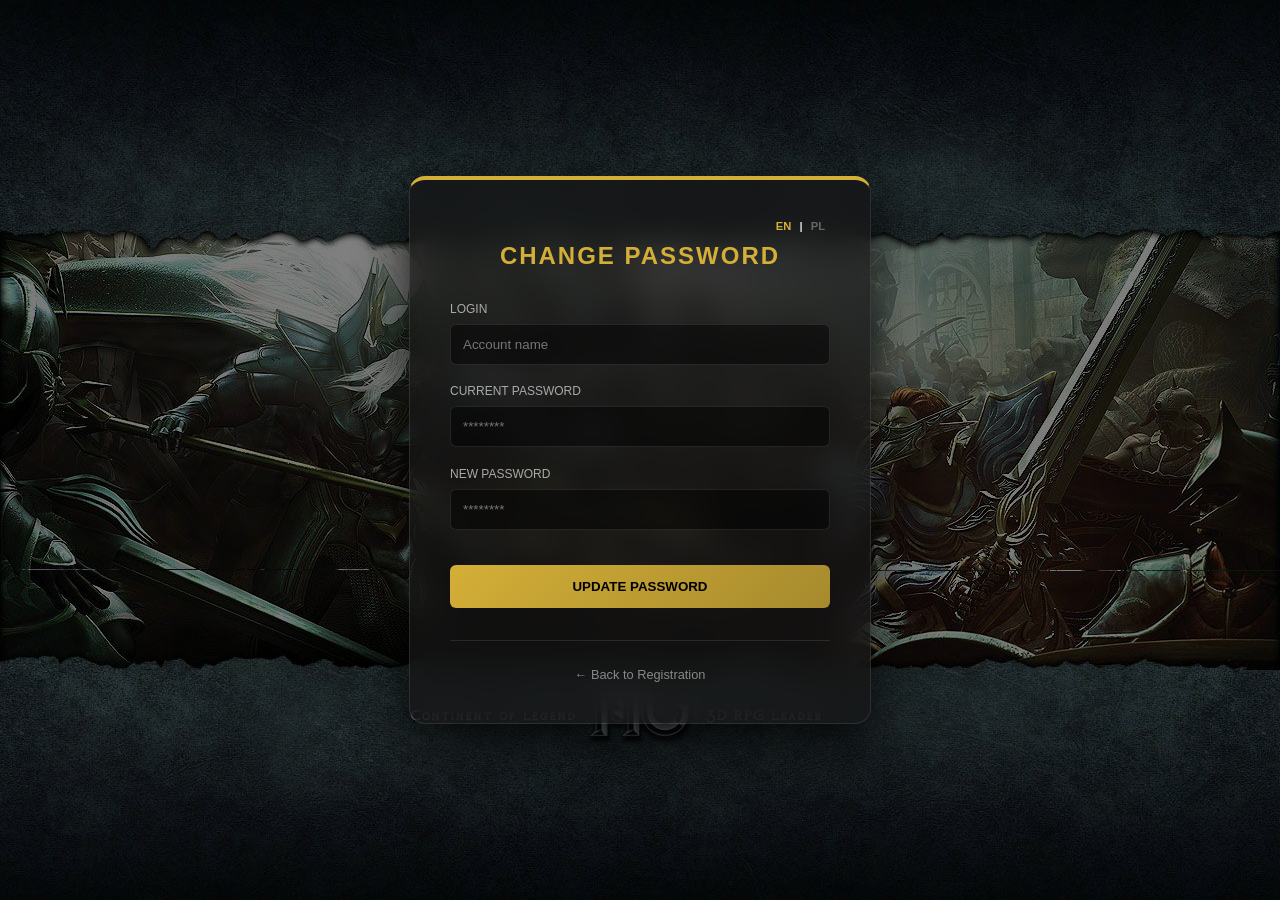
==== wwwroot/changepass.html @ e1e974c0 "initial release" ====
<!DOCTYPE html>
<html lang="en">

<head>
    <meta charset="UTF-8">
    <meta name="viewport" content="width=device-width, initial-scale=1.0">
    <title>OpenMU - Change Password</title>
    <script src="translations.js"></script>
    <style>
        :root {
            --primary: #d4af37;
            --text: #e0e0e0;
        }

        body {
            margin: 0;
            padding: 0;
            min-height: 100vh;
            display: flex;
            justify-content: center;
            align-items: center;
            font-family: 'Segoe UI', sans-serif;
            color: var(--text);
            background: linear-gradient(rgba(0, 0, 0, 0.5), rgba(0, 0, 0, 0.5)), url('mubg.jpg') no-repeat center center fixed;
            background-size: cover;
            background-color: #0a0a0a;
        }

        .lang-switch {
            text-align: right;
            font-size: 0.7rem;
            margin-bottom: -10px;
            font-weight: bold;
        }

        .lang-switch span {
            cursor: pointer;
            color: #666;
            transition: 0.3s;
            padding: 0 5px;
        }

        .lang-switch span.active {
            color: var(--primary);
        }

        .container {
            background: rgba(20, 20, 20, 0.7);
            backdrop-filter: blur(15px);
            -webkit-backdrop-filter: blur(15px);
            padding: 2.5rem;
            border-radius: 16px;
            box-shadow: 0 20px 50px rgba(0, 0, 0, 0.8);
            width: 100%;
            max-width: 380px;
            border: 1px solid rgba(255, 255, 255, 0.1);
            border-top: 4px solid var(--primary);
        }

        h2 {
            text-align: center;
            color: var(--primary);
            margin-bottom: 2rem;
            letter-spacing: 2px;
            text-transform: uppercase;
        }

        .form-group {
            margin-bottom: 1.2rem;
        }

        label {
            display: block;
            margin-bottom: 0.5rem;
            font-size: 0.75rem;
            color: #aaa;
            text-transform: uppercase;
        }

        input {
            width: 100%;
            padding: 12px;
            box-sizing: border-box;
            background: rgba(0, 0, 0, 0.5);
            border: 1px solid rgba(255, 255, 255, 0.1);
            color: white;
            border-radius: 6px;
            transition: 0.3s;
        }

        input:focus {
            outline: none;
            border-color: var(--primary);
        }

        button {
            width: 100%;
            padding: 14px;
            background: linear-gradient(135deg, #d4af37 0%, #a68a2d 100%);
            border: none;
            color: #000;
            font-weight: bold;
            cursor: pointer;
            border-radius: 6px;
            text-transform: uppercase;
            transition: 0.3s;
            margin-top: 1rem;
        }

        #message {
            margin-top: 1.5rem;
            padding: 12px;
            border-radius: 6px;
            text-align: center;
            display: none;
            font-size: 0.9rem;
            backdrop-filter: blur(5px);
        }

        .success {
            background: rgba(39, 174, 96, 0.2);
            color: #2ecc71;
            border: 1px solid #2ecc71;
        }

        .error {
            background: rgba(192, 57, 43, 0.2);
            color: #e74c3c;
            border: 1px solid #e74c3c;
        }

        .footer-nav {
            margin-top: 2rem;
            padding-top: 1.5rem;
            border-top: 1px solid rgba(255, 255, 255, 0.1);
            text-align: center;
        }

        .nav-link {
            color: #888;
            text-decoration: none;
            font-size: 0.8rem;
        }
    </style>
</head>

<body>
    <div class="container">
        <div class="lang-switch">
            <span onclick="setLanguage('en')" id="en-btn">EN</span> | <span onclick="setLanguage('pl')"
                id="pl-btn">PL</span>
        </div>
        <h2 data-i18n="titleChange">Change Password</h2>
        <form id="changePassForm">
            <div class="form-group">
                <label data-i18n="login">Login</label>
                <input type="text" name="username" required data-i18n-placeholder="placeholderLogin">
            </div>
            <div class="form-group">
                <label data-i18n="oldPass">Current Password</label>
                <input type="password" name="oldPassword" required data-i18n-placeholder="placeholderPass">
            </div>
            <div class="form-group">
                <label data-i18n="newPass">New Password</label>
                <input type="password" name="newPassword" required minlength="8" maxlength="16"
                    data-i18n-placeholder="placeholderPass">
            </div>
            <button type="submit" id="submitBtn" data-i18n="btnChange">Update Password</button>
        </form>
        <div id="message"></div>
        <div class="footer-nav">
            <a href="/" class="nav-link" data-i18n="footerBack">← Back to Registration</a>
        </div>
    </div>

    <script>
        function setLanguage(lang) {
            const t = window.muTranslations[lang];
            localStorage.setItem('preferred-lang', lang);
            document.querySelectorAll('[data-i18n]').forEach(el => el.innerText = t[el.getAttribute('data-i18n')]);
            document.querySelectorAll('[data-i18n-placeholder]').forEach(el => el.placeholder = t[el.getAttribute('data-i18n-placeholder')]);
            document.getElementById('en-btn').className = lang === 'en' ? 'active' : '';
            document.getElementById('pl-btn').className = lang === 'pl' ? 'active' : '';
        }

        setLanguage(localStorage.getItem('preferred-lang') || 'en');

        document.getElementById('changePassForm').addEventListener('submit', async (e) => {
            e.preventDefault();
            const msgDiv = document.getElementById('message'), btn = document.getElementById('submitBtn'),
                t = window.muTranslations[localStorage.getItem('preferred-lang') || 'en'];

            msgDiv.style.display = 'none'; btn.disabled = true;
            const originalText = btn.innerText;
            btn.innerText = t.processing;

            try {
                const response = await fetch('/api/change-password', { method: 'POST', body: new FormData(e.target) });
                const result = await response.text();
                msgDiv.style.display = 'block'; msgDiv.className = response.ok ? 'success' : 'error';
                msgDiv.innerText = result;
                if (response.ok) e.target.reset();
            } catch (error) {
                msgDiv.style.display = 'block'; msgDiv.className = 'error'; msgDiv.innerText = t.connError;
            } finally {
                btn.disabled = false;
                btn.innerText = t.btnChange;
            }
        });
    </script>
</body>

</html>
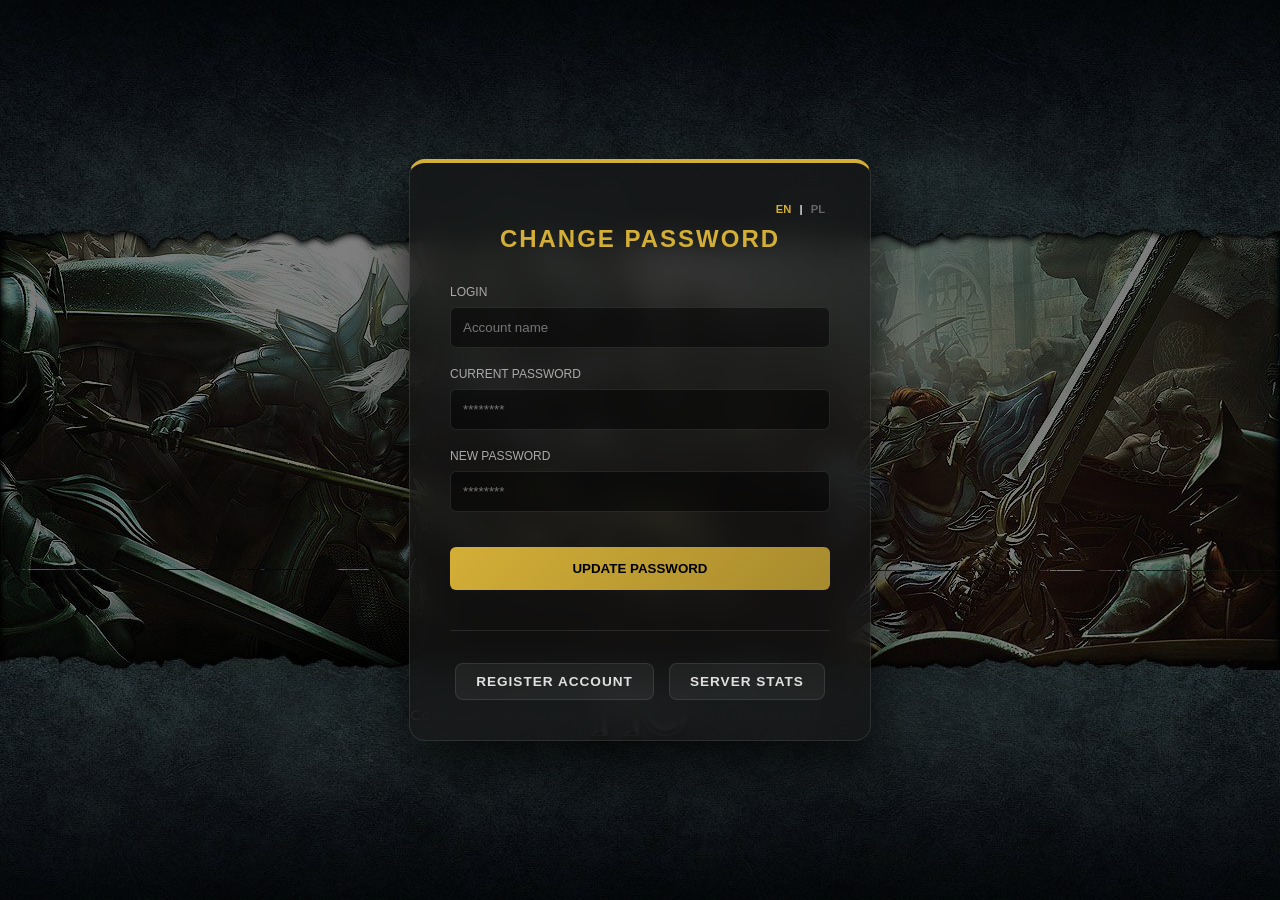
==== commit 796d8b93: "server stats top10 players added" ====
--- a/wwwroot/changepass.html
+++ b/wwwroot/changepass.html
@@ -130,16 +130,46 @@
         }
 
         .footer-nav {
-            margin-top: 2rem;
-            padding-top: 1.5rem;
+            margin-top: 2.5rem;
+            padding-top: 2rem;
             border-top: 1px solid rgba(255, 255, 255, 0.1);
-            text-align: center;
+            display: flex;
+            justify-content: center;
+            gap: 15px;
+            /* Odstęp między przyciskami */
         }
 
         .nav-link {
-            color: #888;
             text-decoration: none;
-            font-size: 0.8rem;
+            font-size: 0.85rem;
+            font-weight: 600;
+            /* Pogrubienie */
+            text-transform: uppercase;
+            letter-spacing: 1px;
+            padding: 10px 20px;
+            border-radius: 8px;
+            color: var(--text);
+            background: rgba(255, 255, 255, 0.05);
+            border: 1px solid rgba(255, 255, 255, 0.1);
+            transition: all 0.3s ease;
+            display: inline-flex;
+            align-items: center;
+        }
+
+        .nav-link:hover {
+            background: rgba(212, 175, 55, 0.1);
+            /* Złota poświata tła */
+            border-color: var(--primary);
+            /* Złota ramka */
+            color: var(--primary);
+            /* Złoty tekst */
+            transform: translateY(-2px);
+            /* Lekki podrzut do góry */
+            box-shadow: 0 5px 15px rgba(212, 175, 55, 0.2);
+        }
+
+        .nav-link:active {
+            transform: translateY(0);
         }
     </style>
 </head>
@@ -169,7 +199,12 @@
         </form>
         <div id="message"></div>
         <div class="footer-nav">
-            <a href="/" class="nav-link" data-i18n="footerBack">← Back to Registration</a>
+            <a href="/" class="nav-link">
+                <span data-i18n="navRegister">Register</span>
+            </a>
+            <a href="/stats" class="nav-link">
+                <span data-i18n="navStats">Server Stats</span>
+            </a>
         </div>
     </div>
 
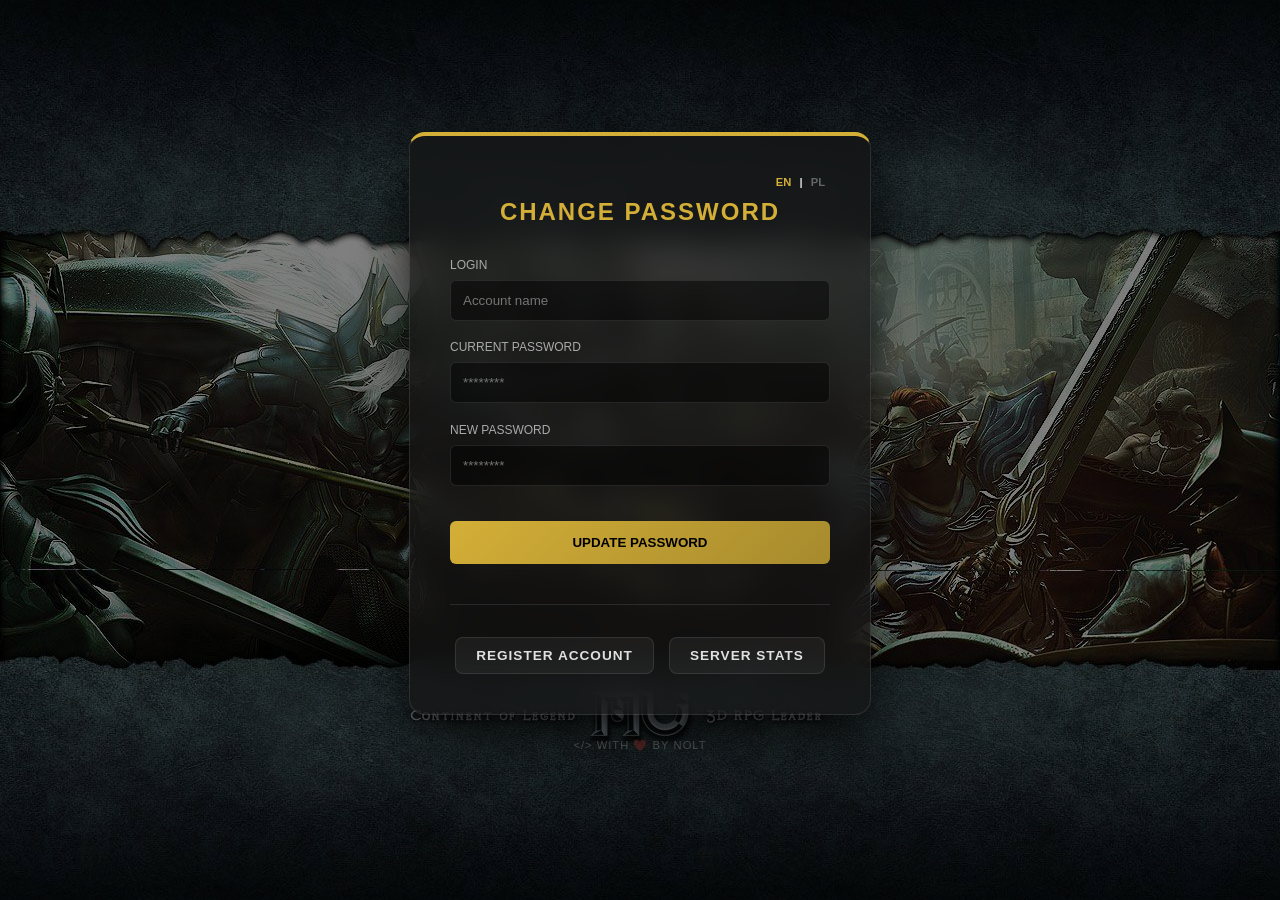
==== commit 489e7ffc: "small fixes" ====
--- a/wwwroot/changepass.html
+++ b/wwwroot/changepass.html
@@ -17,6 +17,7 @@
             padding: 0;
             min-height: 100vh;
             display: flex;
+            flex-direction: column;
             justify-content: center;
             align-items: center;
             font-family: 'Segoe UI', sans-serif;
@@ -136,14 +137,12 @@
             display: flex;
             justify-content: center;
             gap: 15px;
-            /* Odstęp między przyciskami */
         }
 
         .nav-link {
             text-decoration: none;
             font-size: 0.85rem;
             font-weight: 600;
-            /* Pogrubienie */
             text-transform: uppercase;
             letter-spacing: 1px;
             padding: 10px 20px;
@@ -158,19 +157,42 @@
 
         .nav-link:hover {
             background: rgba(212, 175, 55, 0.1);
-            /* Złota poświata tła */
             border-color: var(--primary);
-            /* Złota ramka */
             color: var(--primary);
-            /* Złoty tekst */
             transform: translateY(-2px);
-            /* Lekki podrzut do góry */
             box-shadow: 0 5px 15px rgba(212, 175, 55, 0.2);
         }
 
         .nav-link:active {
             transform: translateY(0);
         }
+
+        .credits {
+    margin-top: 1.5rem;
+    margin-bottom: 1rem;
+    width: 100%;
+    text-align: center;
+    font-size: 0.7rem;
+    letter-spacing: 1px;
+    text-transform: uppercase;
+}
+
+.credits a {
+    text-decoration: none;
+    color: rgba(255, 255, 255, 0.3);
+    transition: all 0.4s ease;
+    font-weight: 400;
+}
+
+.credits a span {
+    font-weight: 300;
+}
+
+.credits a:hover {
+    color: var(--primary);
+    opacity: 1;
+    text-shadow: 0 0 8px rgba(212, 175, 55, 0.4);
+}
     </style>
 </head>
 
@@ -207,6 +229,11 @@
             </a>
         </div>
     </div>
+    <div class="credits">
+    <a href="https://github.com/nolt" target="_blank">
+        <span>&lt;/&gt; with ❤️ by</span> Nolt
+    </a>
+    </div>
 
     <script>
         function setLanguage(lang) {
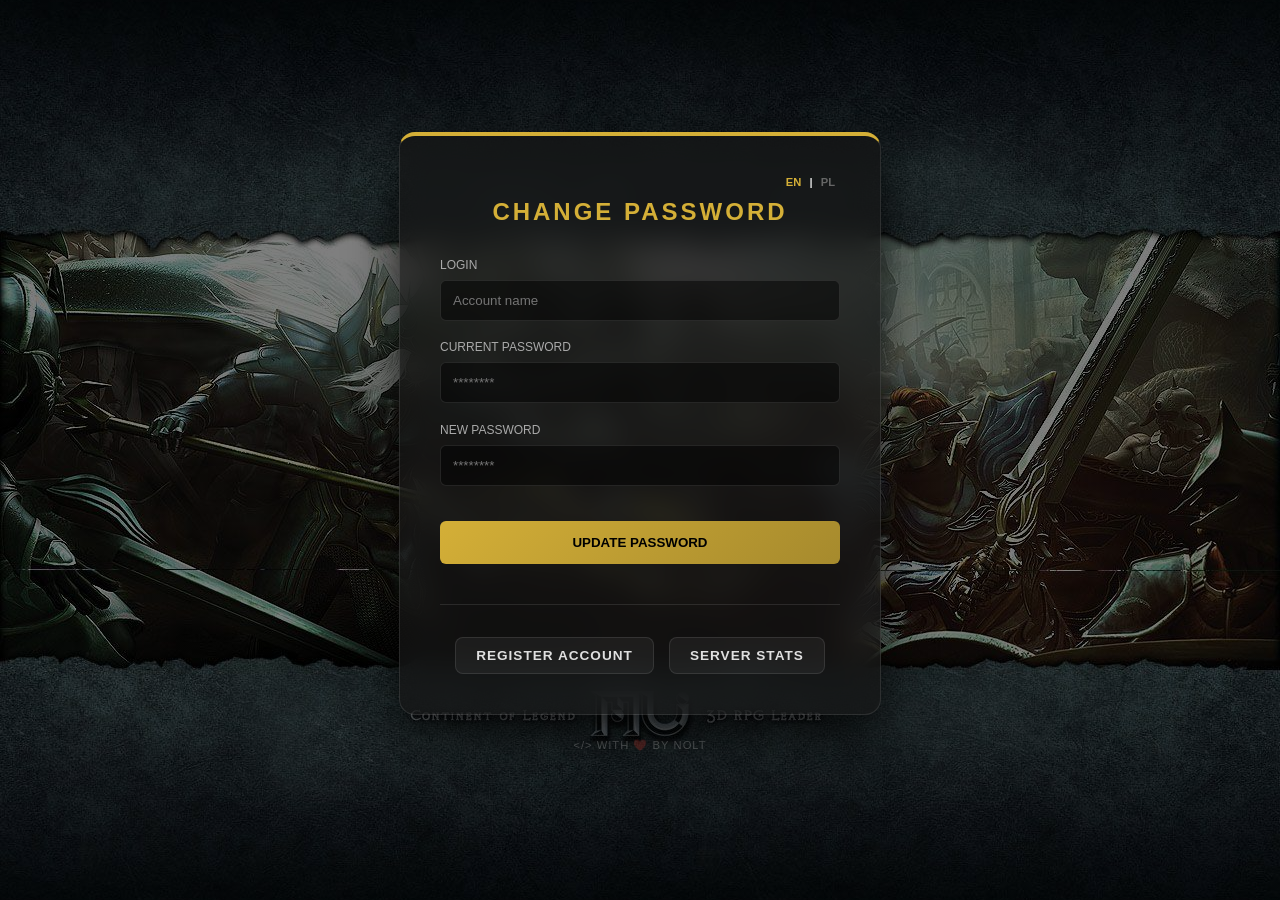
==== commit 21fa6648: "site rebuild" ====
--- a/wwwroot/changepass.html
+++ b/wwwroot/changepass.html
@@ -5,195 +5,8 @@
     <meta charset="UTF-8">
     <meta name="viewport" content="width=device-width, initial-scale=1.0">
     <title>OpenMU - Change Password</title>
+    <link rel="stylesheet" href="style.css">
     <script src="translations.js"></script>
-    <style>
-        :root {
-            --primary: #d4af37;
-            --text: #e0e0e0;
-        }
-
-        body {
-            margin: 0;
-            padding: 0;
-            min-height: 100vh;
-            display: flex;
-            flex-direction: column;
-            justify-content: center;
-            align-items: center;
-            font-family: 'Segoe UI', sans-serif;
-            color: var(--text);
-            background: linear-gradient(rgba(0, 0, 0, 0.5), rgba(0, 0, 0, 0.5)), url('mubg.jpg') no-repeat center center fixed;
-            background-size: cover;
-            background-color: #0a0a0a;
-        }
-
-        .lang-switch {
-            text-align: right;
-            font-size: 0.7rem;
-            margin-bottom: -10px;
-            font-weight: bold;
-        }
-
-        .lang-switch span {
-            cursor: pointer;
-            color: #666;
-            transition: 0.3s;
-            padding: 0 5px;
-        }
-
-        .lang-switch span.active {
-            color: var(--primary);
-        }
-
-        .container {
-            background: rgba(20, 20, 20, 0.7);
-            backdrop-filter: blur(15px);
-            -webkit-backdrop-filter: blur(15px);
-            padding: 2.5rem;
-            border-radius: 16px;
-            box-shadow: 0 20px 50px rgba(0, 0, 0, 0.8);
-            width: 100%;
-            max-width: 380px;
-            border: 1px solid rgba(255, 255, 255, 0.1);
-            border-top: 4px solid var(--primary);
-        }
-
-        h2 {
-            text-align: center;
-            color: var(--primary);
-            margin-bottom: 2rem;
-            letter-spacing: 2px;
-            text-transform: uppercase;
-        }
-
-        .form-group {
-            margin-bottom: 1.2rem;
-        }
-
-        label {
-            display: block;
-            margin-bottom: 0.5rem;
-            font-size: 0.75rem;
-            color: #aaa;
-            text-transform: uppercase;
-        }
-
-        input {
-            width: 100%;
-            padding: 12px;
-            box-sizing: border-box;
-            background: rgba(0, 0, 0, 0.5);
-            border: 1px solid rgba(255, 255, 255, 0.1);
-            color: white;
-            border-radius: 6px;
-            transition: 0.3s;
-        }
-
-        input:focus {
-            outline: none;
-            border-color: var(--primary);
-        }
-
-        button {
-            width: 100%;
-            padding: 14px;
-            background: linear-gradient(135deg, #d4af37 0%, #a68a2d 100%);
-            border: none;
-            color: #000;
-            font-weight: bold;
-            cursor: pointer;
-            border-radius: 6px;
-            text-transform: uppercase;
-            transition: 0.3s;
-            margin-top: 1rem;
-        }
-
-        #message {
-            margin-top: 1.5rem;
-            padding: 12px;
-            border-radius: 6px;
-            text-align: center;
-            display: none;
-            font-size: 0.9rem;
-            backdrop-filter: blur(5px);
-        }
-
-        .success {
-            background: rgba(39, 174, 96, 0.2);
-            color: #2ecc71;
-            border: 1px solid #2ecc71;
-        }
-
-        .error {
-            background: rgba(192, 57, 43, 0.2);
-            color: #e74c3c;
-            border: 1px solid #e74c3c;
-        }
-
-        .footer-nav {
-            margin-top: 2.5rem;
-            padding-top: 2rem;
-            border-top: 1px solid rgba(255, 255, 255, 0.1);
-            display: flex;
-            justify-content: center;
-            gap: 15px;
-        }
-
-        .nav-link {
-            text-decoration: none;
-            font-size: 0.85rem;
-            font-weight: 600;
-            text-transform: uppercase;
-            letter-spacing: 1px;
-            padding: 10px 20px;
-            border-radius: 8px;
-            color: var(--text);
-            background: rgba(255, 255, 255, 0.05);
-            border: 1px solid rgba(255, 255, 255, 0.1);
-            transition: all 0.3s ease;
-            display: inline-flex;
-            align-items: center;
-        }
-
-        .nav-link:hover {
-            background: rgba(212, 175, 55, 0.1);
-            border-color: var(--primary);
-            color: var(--primary);
-            transform: translateY(-2px);
-            box-shadow: 0 5px 15px rgba(212, 175, 55, 0.2);
-        }
-
-        .nav-link:active {
-            transform: translateY(0);
-        }
-
-        .credits {
-    margin-top: 1.5rem;
-    margin-bottom: 1rem;
-    width: 100%;
-    text-align: center;
-    font-size: 0.7rem;
-    letter-spacing: 1px;
-    text-transform: uppercase;
-}
-
-.credits a {
-    text-decoration: none;
-    color: rgba(255, 255, 255, 0.3);
-    transition: all 0.4s ease;
-    font-weight: 400;
-}
-
-.credits a span {
-    font-weight: 300;
-}
-
-.credits a:hover {
-    color: var(--primary);
-    opacity: 1;
-    text-shadow: 0 0 8px rgba(212, 175, 55, 0.4);
-}
-    </style>
 </head>
 
 <body>
@@ -217,7 +30,10 @@
                 <input type="password" name="newPassword" required minlength="8" maxlength="16"
                     data-i18n-placeholder="placeholderPass">
             </div>
-            <button type="submit" id="submitBtn" data-i18n="btnChange">Update Password</button>
+            <button type="submit" id="submitBtn">
+                <span id="btnText" data-i18n="btnChange">Update Password</span>
+                <div id="btnLoader" class="spinner-loader"></div>
+            </button>
         </form>
         <div id="message"></div>
         <div class="footer-nav">
@@ -249,12 +65,12 @@
 
         document.getElementById('changePassForm').addEventListener('submit', async (e) => {
             e.preventDefault();
-            const msgDiv = document.getElementById('message'), btn = document.getElementById('submitBtn'),
+            const btn = document.getElementById('submitBtn'), btnText = document.getElementById('btnText'),
+                btnLoader = document.getElementById('btnLoader'), msgDiv = document.getElementById('message'),
                 t = window.muTranslations[localStorage.getItem('preferred-lang') || 'en'];
 
             msgDiv.style.display = 'none'; btn.disabled = true;
-            const originalText = btn.innerText;
-            btn.innerText = t.processing;
+            btnText.style.display = 'none'; btnLoader.style.display = 'block';
 
             try {
                 const response = await fetch('/api/change-password', { method: 'POST', body: new FormData(e.target) });
@@ -266,10 +82,10 @@
                 msgDiv.style.display = 'block'; msgDiv.className = 'error'; msgDiv.innerText = t.connError;
             } finally {
                 btn.disabled = false;
-                btn.innerText = t.btnChange;
+                btnText.style.display = 'block'; btnLoader.style.display = 'none';
             }
         });
     </script>
 </body>
 
-</html>+</html>
--- a/wwwroot/style.css
+++ b/wwwroot/style.css
@@ -0,0 +1,307 @@
+/* === VARIABLES === */
+:root {
+    --primary: #d4af37;
+    --text: #e0e0e0;
+}
+
+/* === BASE === */
+body {
+    margin: 0;
+    padding: 0;
+    min-height: 100vh;
+    display: flex;
+    flex-direction: column;
+    justify-content: center;
+    align-items: center;
+    font-family: 'Segoe UI', sans-serif;
+    color: var(--text);
+    background: linear-gradient(rgba(0, 0, 0, 0.5), rgba(0, 0, 0, 0.5)), url('mubg.jpg') no-repeat center center fixed;
+    background-size: cover;
+    background-color: #0a0a0a;
+}
+
+.stats-body {
+    background: linear-gradient(rgba(0, 0, 0, 0.5), rgba(0, 0, 0, 0.5)), url('mubg.jpg') no-repeat center center fixed;
+    background-size: cover;
+}
+
+/* === LANGUAGE SWITCHER === */
+.lang-switch {
+    text-align: right;
+    font-size: 0.7rem;
+    margin-bottom: -10px;
+    font-weight: bold;
+}
+
+.lang-switch span {
+    cursor: pointer;
+    color: #666;
+    transition: 0.3s;
+    padding: 0 5px;
+}
+
+.lang-switch span.active {
+    color: var(--primary);
+}
+
+/* === CONTAINER === */
+.container {
+    background: rgba(20, 20, 20, 0.7);
+    backdrop-filter: blur(15px);
+    -webkit-backdrop-filter: blur(15px);
+    padding: 2.5rem;
+    border-radius: 16px;
+    box-shadow: 0 20px 50px rgba(0, 0, 0, 0.8);
+    width: 100%;
+    max-width: 400px;
+    border: 1px solid rgba(255, 255, 255, 0.1);
+    border-top: 4px solid var(--primary);
+}
+
+.stats-body .container {
+    max-width: 800px;
+}
+
+/* === HEADINGS === */
+h2 {
+    text-align: center;
+    color: var(--primary);
+    margin-bottom: 2rem;
+    letter-spacing: 3px;
+    text-transform: uppercase;
+}
+
+/* === FORMS === */
+.form-group {
+    margin-bottom: 1.2rem;
+}
+
+label {
+    display: block;
+    margin-bottom: 0.5rem;
+    font-size: 0.75rem;
+    color: #aaa;
+    text-transform: uppercase;
+}
+
+input {
+    width: 100%;
+    padding: 12px;
+    box-sizing: border-box;
+    background: rgba(0, 0, 0, 0.5);
+    border: 1px solid rgba(255, 255, 255, 0.1);
+    color: white;
+    border-radius: 6px;
+    transition: 0.3s;
+}
+
+input:focus {
+    outline: none;
+    border-color: var(--primary);
+    background: rgba(0, 0, 0, 0.7);
+}
+
+/* === BUTTONS === */
+button {
+    width: 100%;
+    padding: 14px;
+    background: linear-gradient(135deg, #d4af37 0%, #a68a2d 100%);
+    border: none;
+    color: #000;
+    font-weight: bold;
+    cursor: pointer;
+    border-radius: 6px;
+    text-transform: uppercase;
+    transition: 0.3s;
+    margin-top: 1rem;
+}
+
+button:hover {
+    filter: brightness(1.1);
+    transform: translateY(-2px);
+    box-shadow: 0 5px 15px rgba(212, 175, 55, 0.3);
+}
+
+/* === MESSAGES === */
+#message {
+    margin-top: 1.5rem;
+    padding: 12px;
+    border-radius: 6px;
+    text-align: center;
+    display: none;
+    font-size: 0.9rem;
+    backdrop-filter: blur(5px);
+}
+
+.success {
+    background: rgba(39, 174, 96, 0.2);
+    color: #2ecc71;
+    border: 1px solid #2ecc71;
+}
+
+.error {
+    background: rgba(192, 57, 43, 0.2);
+    color: #e74c3c;
+    border: 1px solid #e74c3c;
+}
+
+/* === WARNING BOX === */
+.warning-box {
+    background: rgba(212, 175, 55, 0.1);
+    border-left: 3px solid var(--primary);
+    padding: 10px;
+    font-size: 0.75rem;
+    margin-top: 10px;
+    color: #d4af37;
+}
+
+/* === LOADER SPINNER === */
+.spinner-loader {
+    display: none;
+    width: 20px;
+    height: 20px;
+    border: 3px solid rgba(0, 0, 0, 0.1);
+    border-radius: 50%;
+    border-top: 3px solid #000;
+    animation: spin 1s linear infinite;
+    margin: 0 auto;
+}
+
+@keyframes spin {
+    0% { transform: rotate(0deg); }
+    100% { transform: rotate(360deg); }
+}
+
+/* === FOOTER NAV === */
+.footer-nav {
+    margin-top: 2.5rem;
+    padding-top: 2rem;
+    border-top: 1px solid rgba(255, 255, 255, 0.1);
+    display: flex;
+    justify-content: center;
+    gap: 15px;
+}
+
+.nav-link {
+    text-decoration: none;
+    font-size: 0.85rem;
+    font-weight: 600;
+    text-transform: uppercase;
+    letter-spacing: 1px;
+    padding: 10px 20px;
+    border-radius: 8px;
+    color: var(--text);
+    background: rgba(255, 255, 255, 0.05);
+    border: 1px solid rgba(255, 255, 255, 0.1);
+    transition: all 0.3s ease;
+    display: inline-flex;
+    align-items: center;
+}
+
+.nav-link:hover {
+    background: rgba(212, 175, 55, 0.1);
+    border-color: var(--primary);
+    color: var(--primary);
+    transform: translateY(-2px);
+    box-shadow: 0 5px 15px rgba(212, 175, 55, 0.2);
+}
+
+.nav-link:active {
+    transform: translateY(0);
+}
+
+/* === CREDITS === */
+.credits {
+    margin-top: 1.5rem;
+    margin-bottom: 1rem;
+    width: 100%;
+    text-align: center;
+    font-size: 0.7rem;
+    letter-spacing: 1px;
+    text-transform: uppercase;
+}
+
+.credits a {
+    text-decoration: none;
+    color: rgba(255, 255, 255, 0.3);
+    transition: all 0.4s ease;
+    font-weight: 400;
+}
+
+.credits a span {
+    font-weight: 300;
+}
+
+.credits a:hover {
+    color: var(--primary);
+    opacity: 1;
+    text-shadow: 0 0 8px rgba(212, 175, 55, 0.4);
+}
+
+/* === RANKING TABLE === */
+table {
+    width: 100%;
+    border-collapse: collapse;
+    margin-top: 10px;
+}
+
+th {
+    text-align: left;
+    color: var(--primary);
+    text-transform: uppercase;
+    font-size: 0.75rem;
+    padding: 15px;
+    border-bottom: 1px solid rgba(255, 255, 255, 0.1);
+}
+
+td {
+    padding: 15px;
+    font-size: 0.95rem;
+    border-bottom: 1px solid rgba(255, 255, 255, 0.05);
+}
+
+tr:hover {
+    background: rgba(255, 255, 255, 0.03);
+}
+
+.char-name {
+    font-weight: bold;
+    color: #fff;
+}
+
+.rank-number {
+    color: var(--primary);
+    font-weight: bold;
+    width: 30px;
+}
+
+.reset-badge {
+    background: rgba(212, 175, 55, 0.15);
+    color: var(--primary);
+    border: 1px solid rgba(212, 175, 55, 0.4);
+    padding: 2px 8px;
+    border-radius: 4px;
+    font-size: 0.75rem;
+    font-weight: bold;
+    margin-left: 10px;
+    display: inline-block;
+    vertical-align: middle;
+    text-transform: uppercase;
+    letter-spacing: 0.5px;
+}
+
+tr:nth-child(1) .char-name {
+    color: #ffd700;
+    text-shadow: 0 0 10px rgba(255, 215, 0, 0.5);
+}
+
+tr:nth-child(1) .reset-badge {
+    background: rgba(255, 215, 0, 0.25);
+    border-color: #ffd700;
+}
+
+.table-loader {
+    text-align: center;
+    padding: 20px;
+    color: var(--primary);
+}
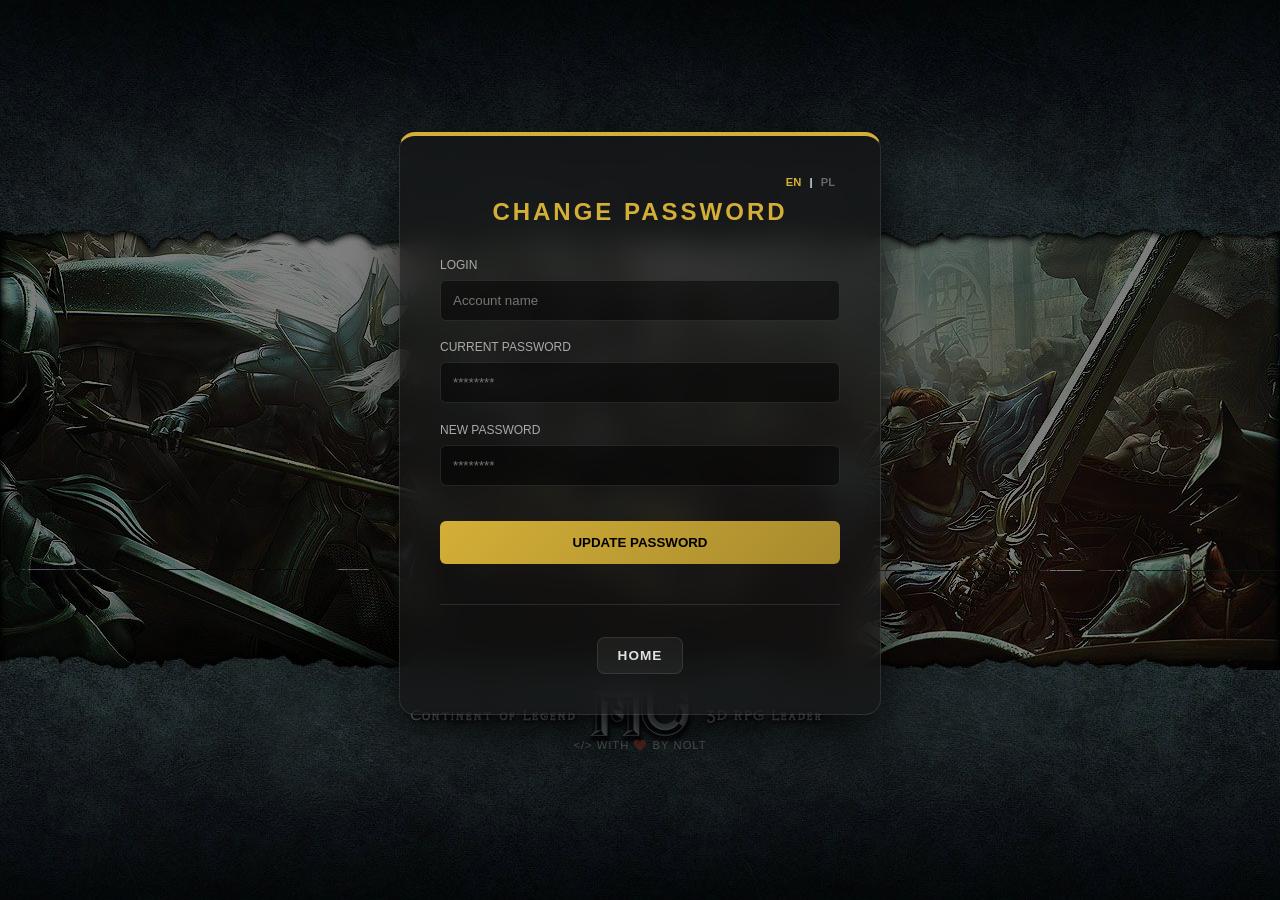
==== commit bec19945: "fixes readme, openmu is cool" ====
--- a/wwwroot/changepass.html
+++ b/wwwroot/changepass.html
@@ -6,7 +6,8 @@
     <meta name="viewport" content="width=device-width, initial-scale=1.0">
     <title>OpenMU - Change Password</title>
     <link rel="stylesheet" href="style.css">
-    <script src="translations.js"></script>
+    <script src="en.js"></script>
+    <script src="pl.js"></script>
 </head>
 
 <body>
@@ -38,10 +39,7 @@
         <div id="message"></div>
         <div class="footer-nav">
             <a href="/" class="nav-link">
-                <span data-i18n="navRegister">Register</span>
-            </a>
-            <a href="/stats" class="nav-link">
-                <span data-i18n="navStats">Server Stats</span>
+                <span data-i18n="navHome">Strona Główna</span>
             </a>
         </div>
     </div>
@@ -73,10 +71,10 @@
             btnText.style.display = 'none'; btnLoader.style.display = 'block';
 
             try {
-                const response = await fetch('/api/change-password', { method: 'POST', body: new FormData(e.target) });
-                const result = await response.text();
+                const response = await fetch('/api/change-password', { method: 'POST', headers: { 'X-Requested-With': 'XMLHttpRequest' }, body: new FormData(e.target) });
+                const data = await response.json();
                 msgDiv.style.display = 'block'; msgDiv.className = response.ok ? 'success' : 'error';
-                msgDiv.innerText = result;
+                msgDiv.innerText = t[data.code] || data.message;
                 if (response.ok) e.target.reset();
             } catch (error) {
                 msgDiv.style.display = 'block'; msgDiv.className = 'error'; msgDiv.innerText = t.connError;
--- a/wwwroot/style.css
+++ b/wwwroot/style.css
@@ -7,8 +7,9 @@
 /* === BASE === */
 body {
     margin: 0;
-    padding: 0;
+    padding: 2rem 0;
     min-height: 100vh;
+    box-sizing: border-box;
     display: flex;
     flex-direction: column;
     justify-content: center;
@@ -305,3 +306,45 @@
     padding: 20px;
     color: var(--primary);
 }
+
+/* === SERVER STATUS === */
+.server-status {
+    display: flex;
+    align-items: center;
+    justify-content: center;
+    gap: 8px;
+    margin-top: -10px;
+    margin-bottom: 20px;
+    font-size: 0.85rem;
+    color: #aaa;
+}
+
+.status-dot {
+    width: 14px;
+    height: 14px;
+    border-radius: 50%;
+    background: #666;
+    display: inline-block;
+    flex-shrink: 0;
+    transition: background 0.3s;
+}
+
+#statusText {
+    line-height: 1;
+}
+
+.status-dot.online {
+    background: #2ecc71;
+    box-shadow: 0 0 8px rgba(46, 204, 113, 0.6);
+    animation: pulse 2s infinite;
+}
+
+.status-dot.offline {
+    background: #e74c3c;
+    box-shadow: 0 0 8px rgba(231, 76, 60, 0.6);
+}
+
+@keyframes pulse {
+    0%, 100% { opacity: 1; }
+    50% { opacity: 0.5; }
+}
